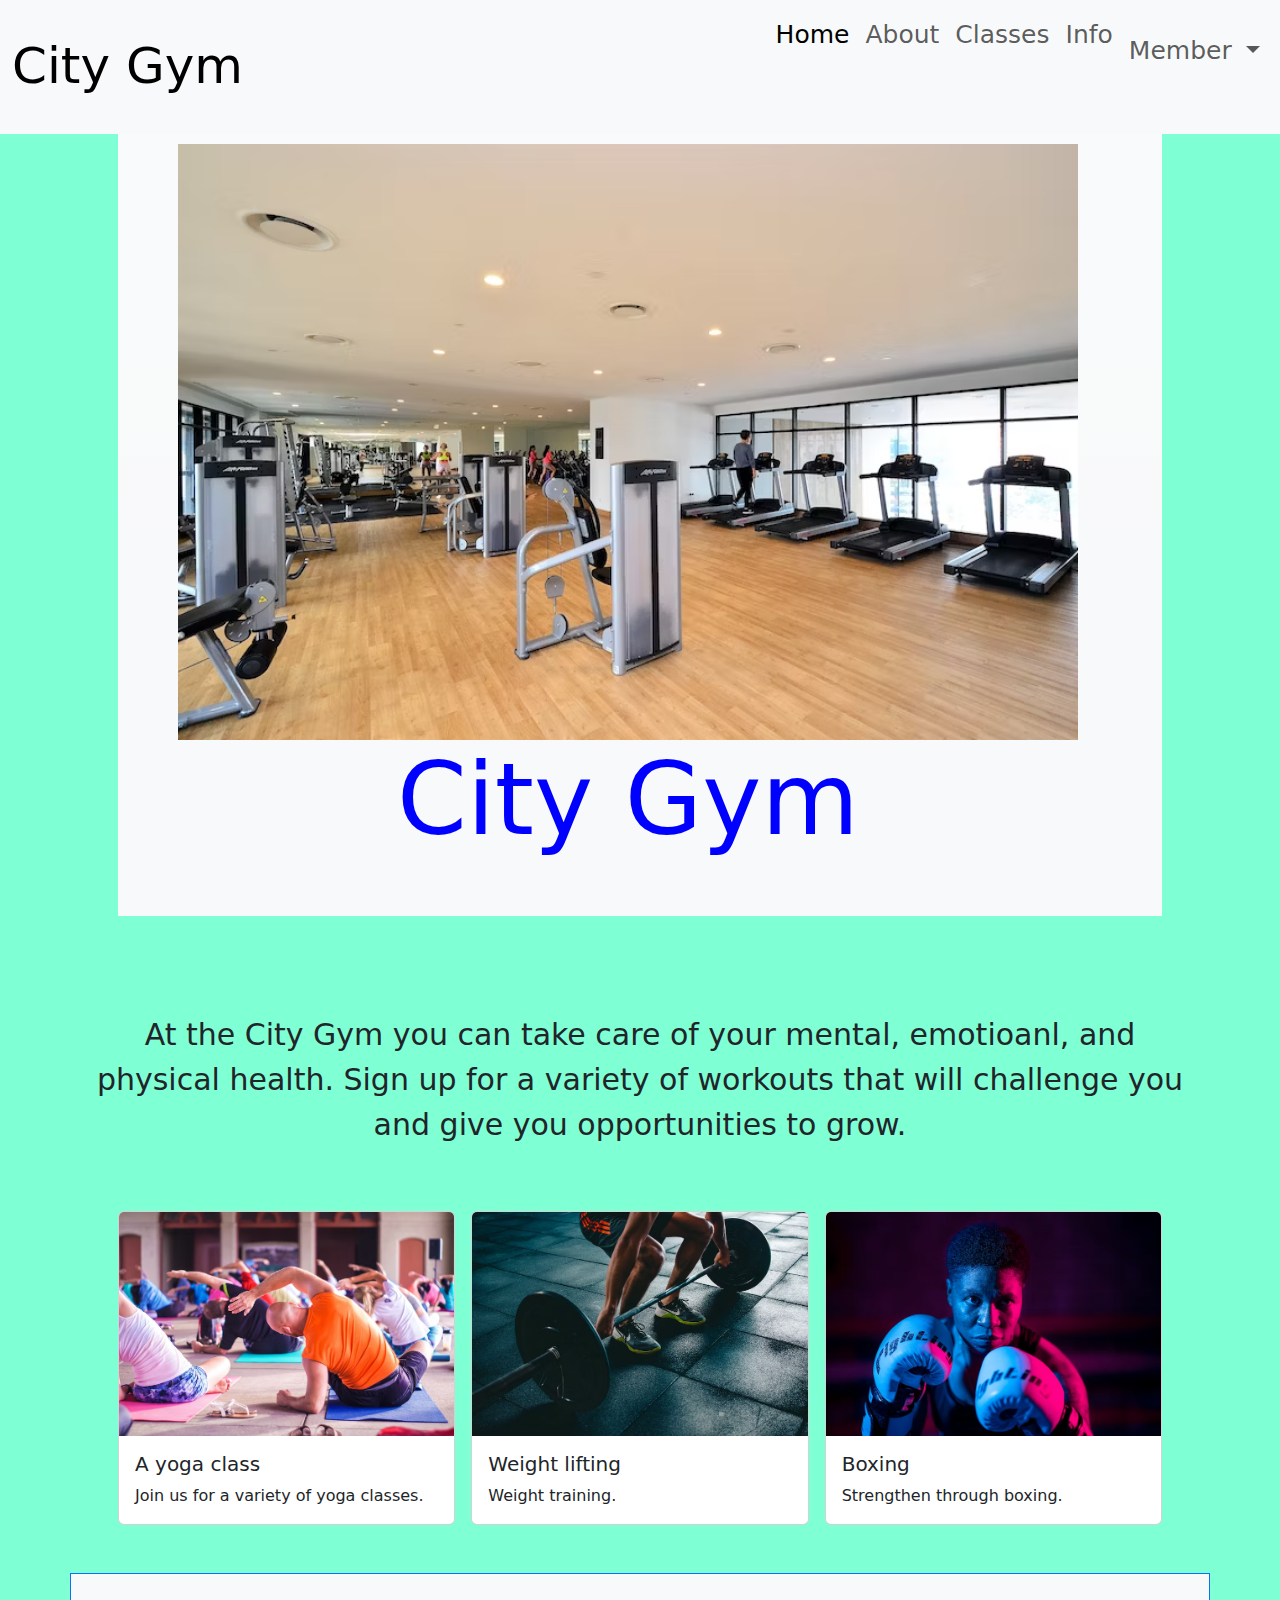
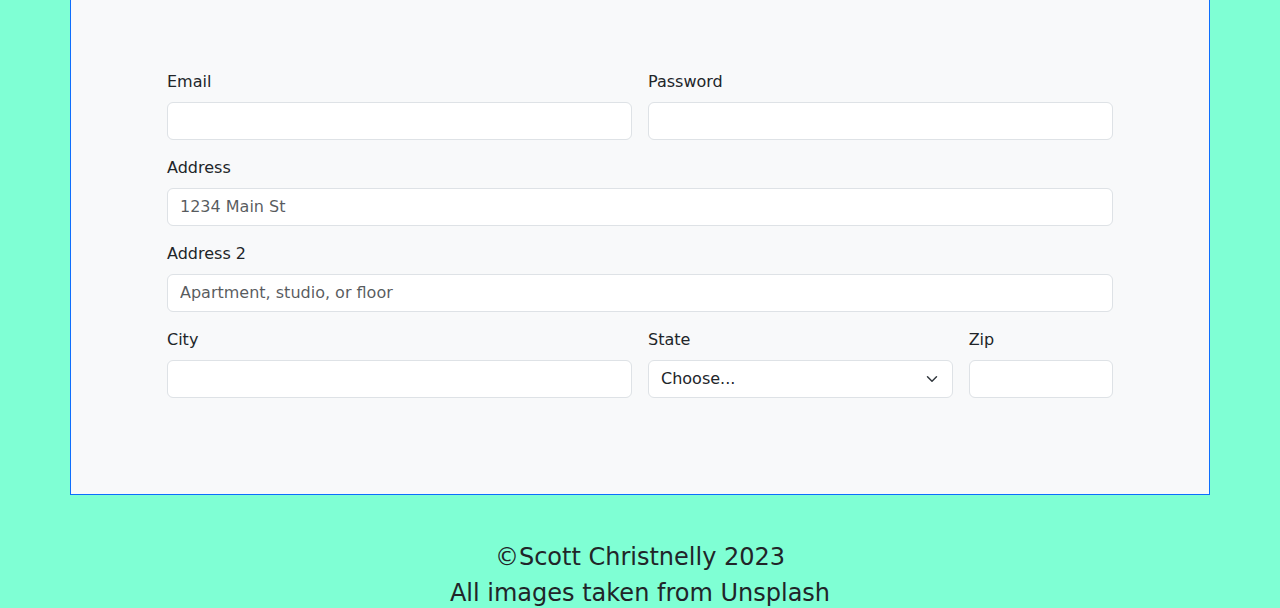
==== index.html @ 2afe72ae "first commit" ====
<!DOCTYPE html>
<html lang="en">
  <head>
    <meta charset="UTF-8" />
    <meta name="viewport" content="width=device-width, initial-scale=1.0" />
    <meta http-equiv="X-UA-Compatible" content="ie=edge" />
    <meta name="Description" content="Enter your description here" />
    <link
      rel="stylesheet"
      href="https://cdnjs.cloudflare.com/ajax/libs/twitter-bootstrap/5.1.0/css/bootstrap.min.css"
    />
    <link
      rel="stylesheet"
      href="https://cdnjs.cloudflare.com/ajax/libs/font-awesome/5.15.4/css/all.min.css"
    />
    <link rel="stylesheet" href="assets/css/style.css" />
    <link rel="stylesheet" href="styles.css">
    <title>City Gym</title>
  </head>
  <body>
    <!--Navbar-->
    <nav class="navbar fixed-top navbar-expand-lg bg-body-tertiary ">
      <div class="container-fluid">
        <a class="navbar-brand" href="#">City Gym</a>
        <button
          class="navbar-toggler"
          type="button"
          data-bs-toggle="collapse"
          data-bs-target="#navbarSupportedContent"
          aria-controls="navbarSupportedContent"
          aria-expanded="false"
          aria-label="Toggle navigation"
        >
          <span class="navbar-toggler-icon"></span>
        </button>
        <div class="collapse navbar-collapse mb-5" id="navbarSupportedContent">
          <ul class="navbar-nav ms-auto mb-2 mb-lg-0 ">
            <li class="nav-item">
              <a class="nav-link active" aria-current="page" href="#">Home</a>
            </li>
            <li class="nav-item">
              <a class="nav-link" href="#about">About</a>
            </li>
            <li class="nav-item">
              <a class="nav-link" href="#classes">Classes</a>
              </li>
              <li class="nav-item">
                <a class="nav-link" href="#info">Info</a>
              </li>
          
            </li>
            <li class="nav-item">
              <a class="nav-link" href="#">
              <a
                class="nav-link dropdown-toggle "
                href="#"
                role="button"
                data-bs-toggle="dropdown"
                aria-expanded="false"
                >
               Member
              </a>
              <ul class="dropdown-menu bg-tertiary">
                <li><a class="dropdown-item" href="#">Sign In</a></li>
                <li><a class="dropdown-item" href="#">Sign Out</a></li>
                <li><hr class="dropdown-divider" /></li>
                <li>
                  <a class="dropdown-item" href="#credit">Credit</a>
                </li>
              </ul>
            </li>
          </ul>
         
        </div>
      </div>
    </nav>


    <!--Main Pic -->
    <section class="container p-5">
      <div class="container bg-light bg-gradient " >
        <div class="row col-md-6 col-lg-12 mt-5 mb-5 bg-image p-5">
          <img
            src="/photo-1542766788-a2f588f447ee.avif"
            class="img-fluid " 
            alt="Pic of the gym"
          />
          <h1 class="text-center">City Gym</h1>
        </div> 
      </div>
       
    </section>

    <!--About-->
    <section class="container" id="about">
     
      <p class="text b-5">At the City Gym you can take care of your mental, emotioanl, and physical health. Sign up for a variety of workouts that will challenge you and give you opportunities to grow. 


      </p>
    </section>
    <!--Workout Choices and Sign-Up Forms and with 3 Cards-->

    <div class="container p-5" id="classes">
      <div class="row g-3">
        <div class="col-12 col-md-6 col-lg-4">
          <div class="card">
            <img src="/photo-1549576490-b0b4831ef60a.avif" alt="Pic of people doing yoga" class="card-img-top">
            <div class="card-body">
              <h5 class="card-title">A yoga class</h5>
              <p class="card-text">Join us for a variety of yoga classes.</p>
            </div>
          </div>
        </div>
        <div class="col-12 col-md-6 col-lg-4">
          <div class="card">
            <img src="/photo-1517836357463-d25dfeac3438.avif" alt="Pic of people weight training" class="card-img-top">
            <div class="card-body">
              <h5 class="card-title">Weight lifting</h5>
              <p class="card-text">Weight training.</p>
            </div>
          </div>
        </div>
        <div class="col-12 col-md-6 col-lg-4">
          <div class="card">
            <img src="/photo-1622599518895-be813cc42628.avif" alt="Pic of member boxing" class="card-img-top">
            <div class="card-body">
              <h5 class="card-title">Boxing</h5>
              <p class="card-text">Strengthen through boxing.</p>
            </div>
          </div>
        </div>
      </div>
    </div>


    <!--More info form-->
    <section
      class="container p-5 border border-primary bg-light mb-5"
      id="info"
    >
      <form class="row g-3 p-5">
        <div class="col-md-6">
          <label for="inputEmail4" class="form-label">Email</label>
          <input type="email" class="form-control" id="inputEmail4" />
        </div>
        <div class="col-md-6">
          <label for="inputPassword4" class="form-label">Password</label>
          <input type="password" class="form-control" id="inputPassword4" />
        </div>
        <div class="col-12">
          <label for="inputAddress" class="form-label">Address</label>
          <input
            type="text"
            class="form-control"
            id="inputAddress"
            placeholder="1234 Main St"
          />
        </div>
        <div class="col-12">
          <label for="inputAddress2" class="form-label">Address 2</label>
          <input
            type="text"
            class="form-control"
            id="inputAddress2"
            placeholder="Apartment, studio, or floor"
          />
        </div>
        <div class="col-md-6">
          <label for="inputCity" class="form-label">City</label>
          <input type="text" class="form-control" id="inputCity" />
        </div>
        <div class="col-md-4">
          <label for="inputState" class="form-label">State</label>
          <select id="inputState" class="form-select">
            <option selected>Choose...</option>
            <option>...</option>
          </select>
        </div>
        <div class="col-md-2">
          <label for="inputZip" class="form-label">Zip</label>
          <input type="text" class="form-control" id="inputZip" />
        </div>
      </form>
    </section>

    <!--Location and Credits-->

    <section id="credit">
      <footer>  
        <h4 class="text-center">&copyScott Christnelly 2023</h4>
        <h4 class="text-center">All images taken from Unsplash</h4>
      </footer>
    </section>

    <script src="https://cdnjs.cloudflare.com/ajax/libs/popper.js/2.9.2/umd/popper.min.js"></script>
    <script src="https://cdnjs.cloudflare.com/ajax/libs/twitter-bootstrap/5.1.0/js/bootstrap.min.js"></script>
  </body>
</html>
---- styles.css ----
body {
  background-color: aquamarine;
  background-image: url("https://unsplash.com/photos/m27OTMegUyA");
  height: 500px;
}

.navbar-brand {
  font-size: 50px;
}

.nav-item {
  font-size: 25px;
}

h1 {
  font-size: 100px;
  color: blue;
}

.text {
  text-align: center;
  font-size: 30px;
}
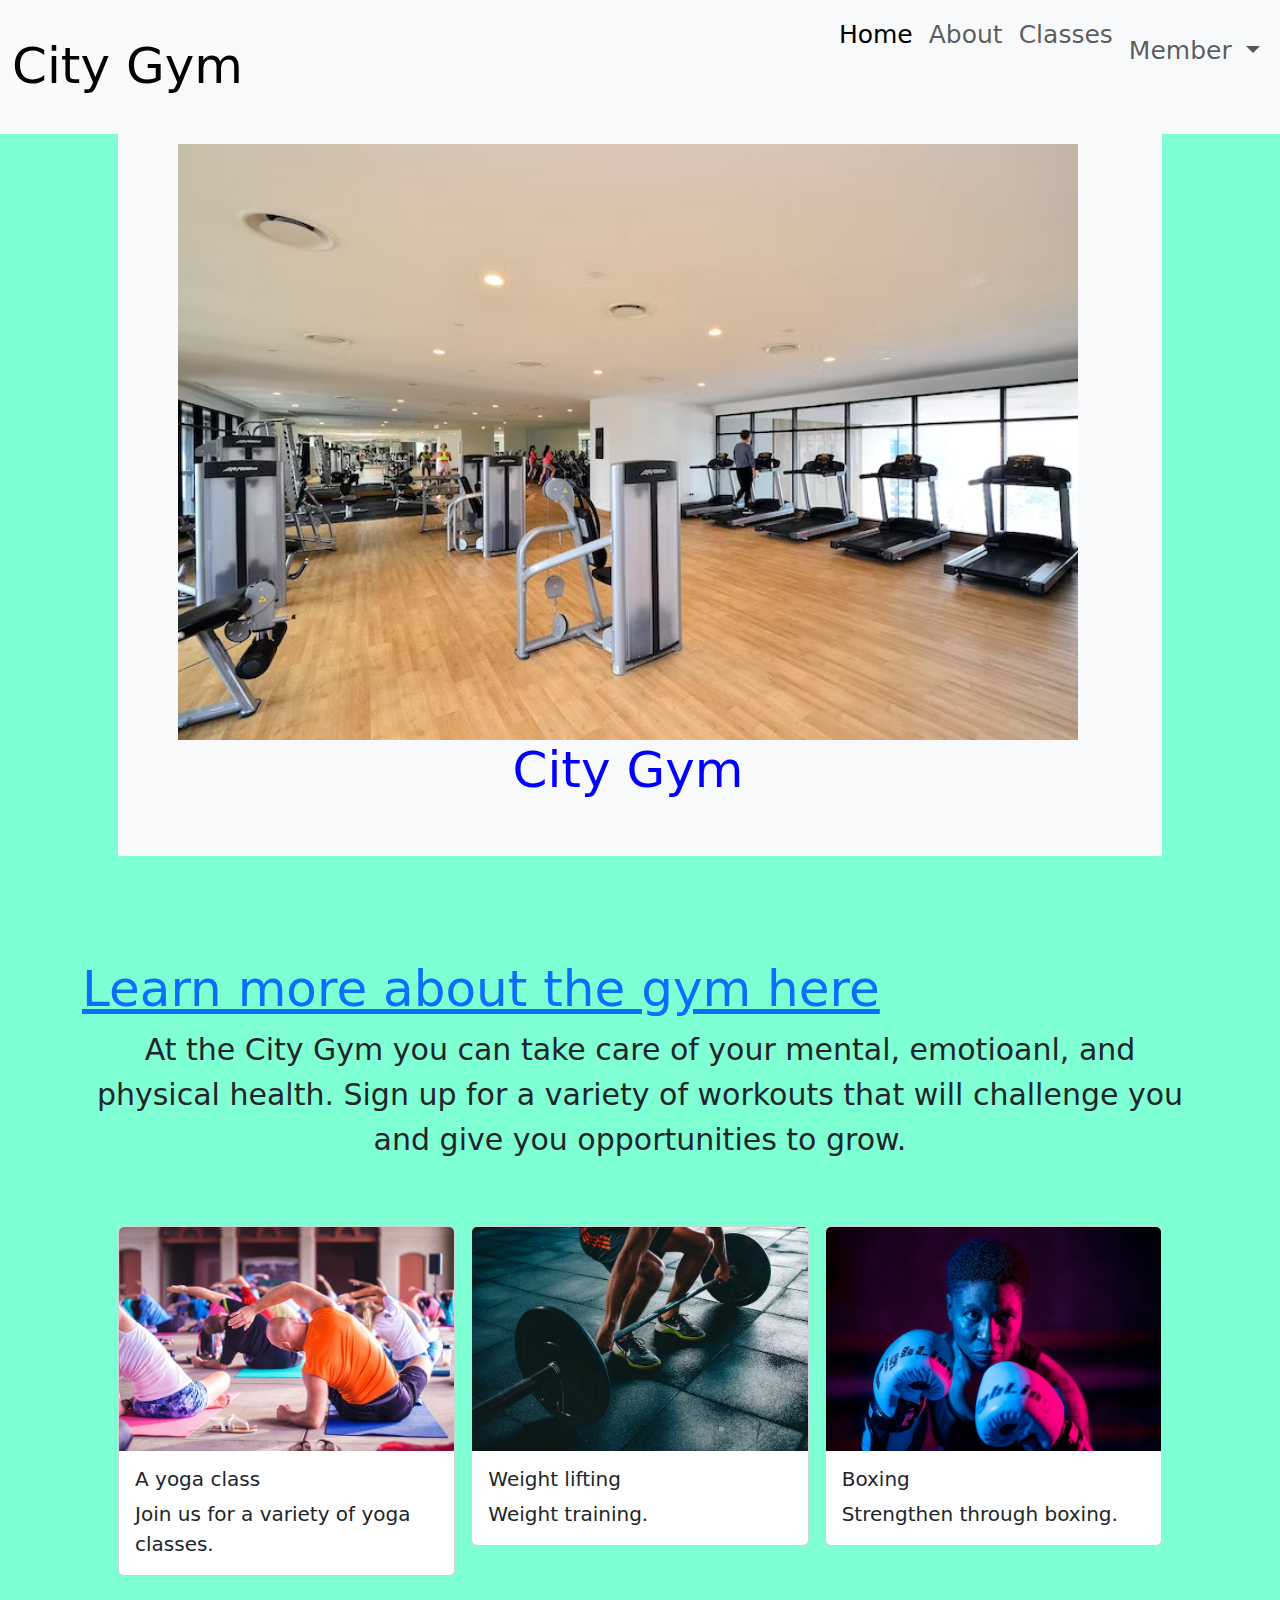
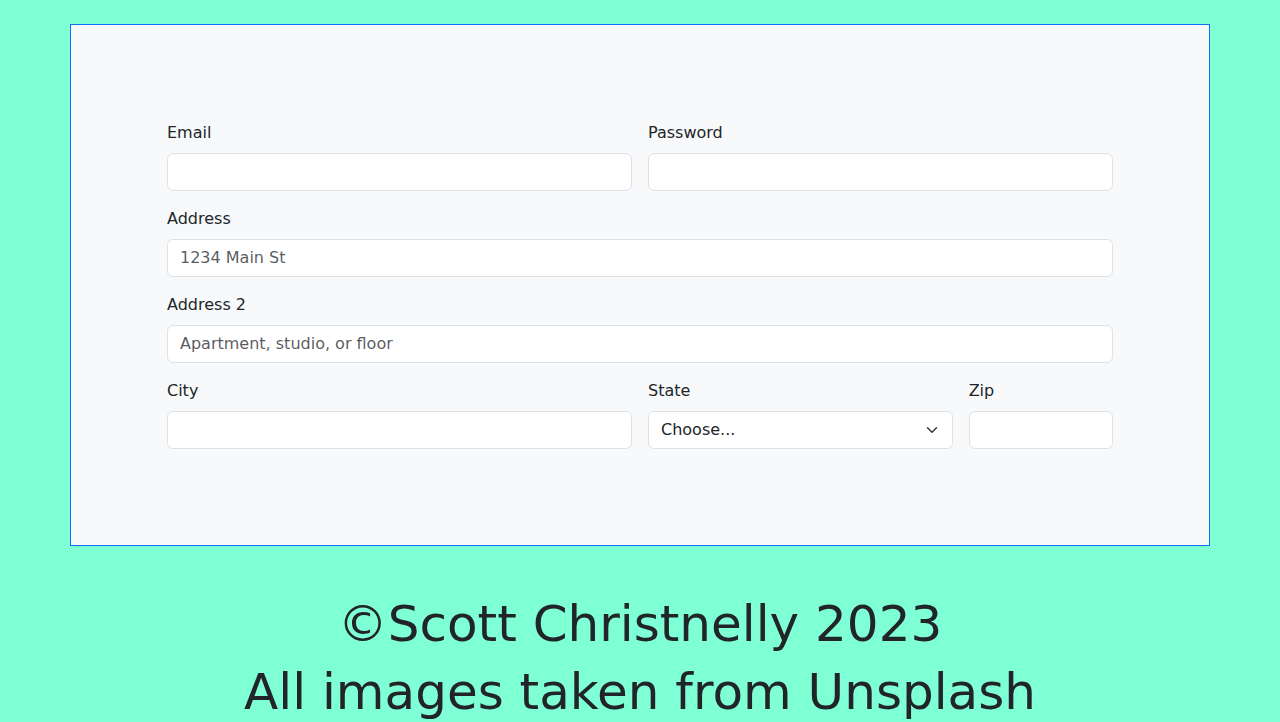
==== commit 137dedfc: "second commit" ====
--- a/index.html
+++ b/index.html
@@ -40,17 +40,16 @@
             </li>
             <li class="nav-item">
               <a class="nav-link" href="#about">About</a>
+       
             </li>
             <li class="nav-item">
               <a class="nav-link" href="#classes">Classes</a>
               </li>
-              <li class="nav-item">
-                <a class="nav-link" href="#info">Info</a>
-              </li>
+           
           
             </li>
             <li class="nav-item">
-              <a class="nav-link" href="#">
+              <a class="nav-link" href="#members">
               <a
                 class="nav-link dropdown-toggle "
                 href="#"
@@ -61,10 +60,11 @@
                Member
               </a>
               <ul class="dropdown-menu bg-tertiary">
-                <li><a class="dropdown-item" href="#">Sign In</a></li>
-                <li><a class="dropdown-item" href="#">Sign Out</a></li>
+                <li><a class="dropdown-item" href="signin.html">Sign In</a></li>
+                <li><a class="dropdown-item" href="signout.html">Sign Out</a></li>
                 <li><hr class="dropdown-divider" /></li>
                 <li>
+                  <a class="dropdown-item" href="#sign-up">Sign Up</a>
                   <a class="dropdown-item" href="#credit">Credit</a>
                 </li>
               </ul>
@@ -81,7 +81,7 @@
       <div class="container bg-light bg-gradient " >
         <div class="row col-md-6 col-lg-12 mt-5 mb-5 bg-image p-5">
           <img
-            src="/photo-1542766788-a2f588f447ee.avif"
+            src="/images/photo-1542766788-a2f588f447ee.avif"
             class="img-fluid " 
             alt="Pic of the gym"
           />
@@ -93,7 +93,7 @@
 
     <!--About-->
     <section class="container" id="about">
-     
+    <a class="text-center " href="about.html">Learn more about the gym here</a>
       <p class="text b-5">At the City Gym you can take care of your mental, emotioanl, and physical health. Sign up for a variety of workouts that will challenge you and give you opportunities to grow. 
 
 
@@ -105,7 +105,7 @@
       <div class="row g-3">
         <div class="col-12 col-md-6 col-lg-4">
           <div class="card">
-            <img src="/photo-1549576490-b0b4831ef60a.avif" alt="Pic of people doing yoga" class="card-img-top">
+            <img src="/images/photo-1549576490-b0b4831ef60a.avif" alt="Pic of people doing yoga" class="card-img-top">
             <div class="card-body">
               <h5 class="card-title">A yoga class</h5>
               <p class="card-text">Join us for a variety of yoga classes.</p>
@@ -114,7 +114,7 @@
         </div>
         <div class="col-12 col-md-6 col-lg-4">
           <div class="card">
-            <img src="/photo-1517836357463-d25dfeac3438.avif" alt="Pic of people weight training" class="card-img-top">
+            <img src="/images/photo-1517836357463-d25dfeac3438.avif" alt="Pic of people weight training" class="card-img-top">
             <div class="card-body">
               <h5 class="card-title">Weight lifting</h5>
               <p class="card-text">Weight training.</p>
@@ -123,7 +123,7 @@
         </div>
         <div class="col-12 col-md-6 col-lg-4">
           <div class="card">
-            <img src="/photo-1622599518895-be813cc42628.avif" alt="Pic of member boxing" class="card-img-top">
+            <img src="/images/photo-1622599518895-be813cc42628.avif" alt="Pic of member boxing" class="card-img-top">
             <div class="card-body">
               <h5 class="card-title">Boxing</h5>
               <p class="card-text">Strengthen through boxing.</p>
@@ -137,7 +137,7 @@
     <!--More info form-->
     <section
       class="container p-5 border border-primary bg-light mb-5"
-      id="info"
+      id="sign-up"
     >
       <form class="row g-3 p-5">
         <div class="col-md-6">
--- a/styles.css
+++ b/styles.css
@@ -12,9 +12,30 @@
   font-size: 25px;
 }
 
+.dropdown-item {
+  font-size: 30px;
+}
+
+.text-center {
+  font-size: 50px;
+}
+
 h1 {
-  font-size: 100px;
+  font-size: 50px;
   color: blue;
+}
+
+h4 {
+  font-size: 5px;
+}
+
+p {
+  font-size: 20px;
+}
+
+.activities {
+  font-size: 40px;
+  list-style: none;
 }
 
 .text {
